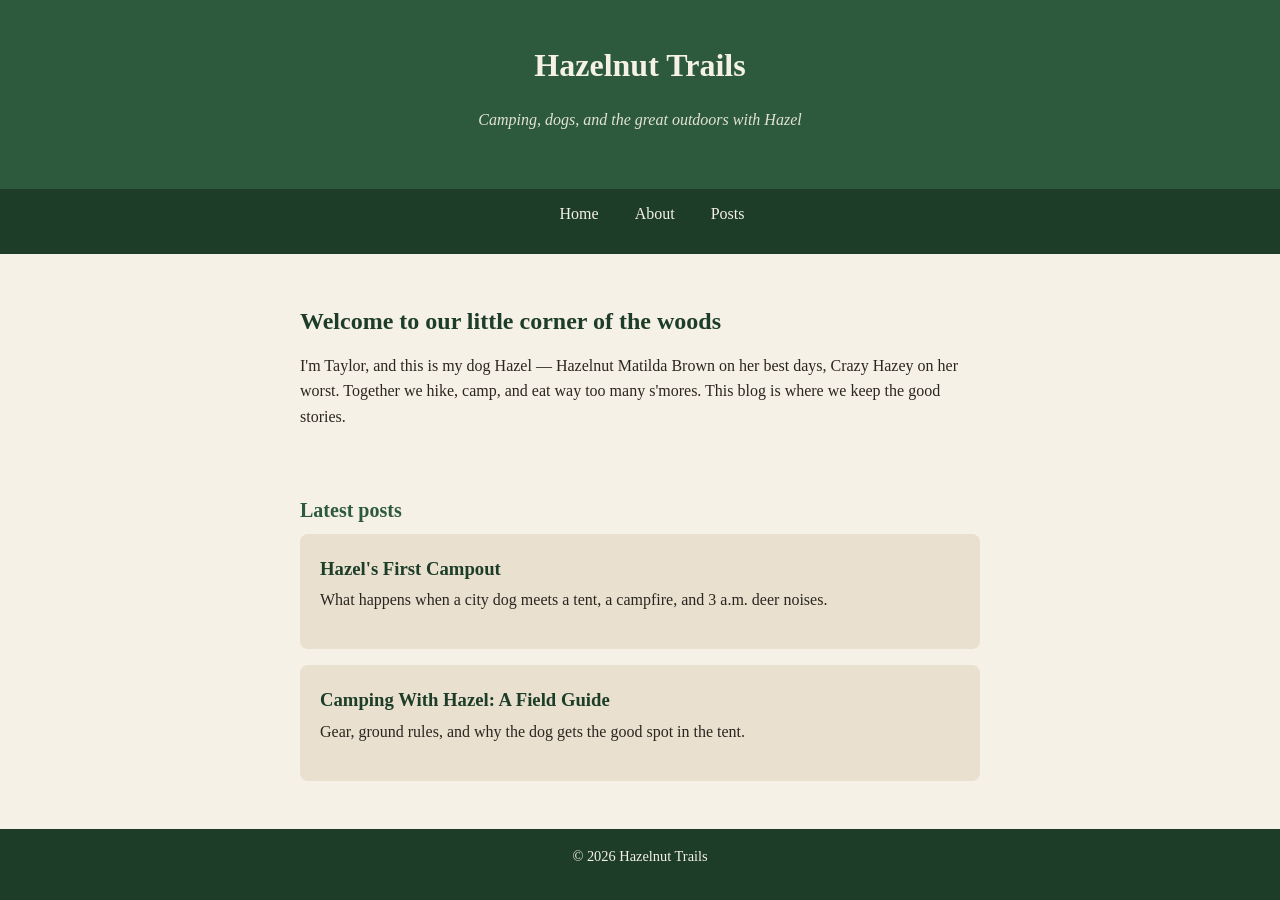
==== index.html @ b1a52868 "Initial commit: Hazelnut Trails blog skeleton" ====
<!DOCTYPE html>
<html lang="en">
<head>
  <meta charset="utf-8">
  <meta name="viewport" content="width=device-width, initial-scale=1">
  <title>Hazelnut Trails</title>
  <link rel="stylesheet" href="style.css">
</head>
<body>
  <header class="site-header">
    <p class="site-title">Hazelnut Trails</p>
    <p class="site-tagline">Camping, dogs, and the great outdoors with Hazel</p>
  </header>

  <nav class="site-nav">
    <ul>
      <li><a href="index.html">Home</a></li>
      <li><a href="about.html">About</a></li>
      <li><a href="index.html#posts">Posts</a></li>
    </ul>
  </nav>

  <main>
    <section class="intro">
      <h1>Welcome to our little corner of the woods</h1>
      <p>
        I'm Taylor, and this is my dog Hazel — Hazelnut Matilda Brown on her
        best days, Crazy Hazey on her worst. Together we hike, camp, and eat
        way too many s'mores. This blog is where we keep the good stories.
      </p>
    </section>

    <section id="posts">
      <h2>Latest posts</h2>
      <ul class="post-list">
        <li>
          <a href="posts/first-campout.html">
            <h3>Hazel's First Campout</h3>
            <p>What happens when a city dog meets a tent, a campfire, and 3 a.m. deer noises.</p>
          </a>
        </li>
        <li>
          <a href="posts/camping-with-hazel.html">
            <h3>Camping With Hazel: A Field Guide</h3>
            <p>Gear, ground rules, and why the dog gets the good spot in the tent.</p>
          </a>
        </li>
      </ul>
    </section>
  </main>

  <footer class="site-footer">
    <p>&copy; 2026 Hazelnut Trails</p>
  </footer>
</body>
</html>
---- style.css ----
:root {
  --leaf: #2d5a3d;
  --leaf-dark: #1d3d29;
  --bark: #5b4028;
  --cream: #f6f1e7;
  --smoke: #e9e0cf;
  --ink: #2b2520;
}

* {
  margin: 0;
  padding: 0;
  box-sizing: border-box;
}

body {
  font-family: Georgia, "Times New Roman", serif;
  background: var(--cream);
  color: var(--ink);
  line-height: 1.6;
  display: flex;
  flex-direction: column;
  min-height: 100vh;
}

.site-header {
  background: var(--leaf);
  color: var(--cream);
  padding: 2.5rem 1rem;
  text-align: center;
}

.site-title {
  font-size: 2rem;
  color: var(--cream);
  font-weight: bold;
}

.site-tagline {
  margin-top: 0.25rem;
  font-style: italic;
  opacity: 0.9;
}

.site-nav {
  background: var(--leaf-dark);
}

.site-nav ul {
  list-style: none;
  display: flex;
  gap: 1.25rem;
  justify-content: center;
  flex-wrap: wrap;
  padding: 0.75rem;
}

.site-nav a {
  color: var(--cream);
  text-decoration: none;
  padding: 0.25rem 0.5rem;
  border-radius: 4px;
}

.site-nav a:hover {
  background: var(--bark);
}

main {
  flex: 1;
  max-width: 720px;
  width: 100%;
  margin: 0 auto;
  padding: 2rem 1.25rem;
}

h1 {
  color: var(--leaf-dark);
  margin-bottom: 0.75rem;
}

h2 {
  color: var(--leaf);
  margin: 1.5rem 0 0.5rem;
  font-size: 1.25rem;
}

p {
  margin-bottom: 1rem;
}

ul {
  margin: 0 0 1rem 1.5rem;
}

.intro {
  padding: 1rem 0 1.5rem;
}

.post-list {
  list-style: none;
  margin-left: 0;
}

.post-list li {
  background: var(--smoke);
  border-radius: 8px;
  margin: 0 0 1rem;
  transition: transform 0.1s ease;
}

.post-list li:hover {
  transform: translateY(-2px);
}

.post-list a {
  display: block;
  padding: 1.25rem;
  text-decoration: none;
  color: inherit;
}

.post-list h3 {
  color: var(--leaf-dark);
  margin-bottom: 0.25rem;
}

.about {
  margin-bottom: 1.5rem;
}

.post-date {
  font-size: 0.9rem;
  font-style: italic;
  color: var(--bark);
  margin-bottom: 1rem;
}

blockquote {
  border-left: 4px solid var(--bark);
  background: var(--smoke);
  padding: 0.75rem 1rem;
  margin: 1rem 0;
  font-style: italic;
}

.site-footer {
  background: var(--leaf-dark);
  color: var(--cream);
  text-align: center;
  padding: 1rem;
  font-size: 0.9rem;
}

@media (max-width: 600px) {
  .site-title {
    font-size: 1.5rem;
  }

  main {
    padding: 1.25rem 0.75rem;
  }
}
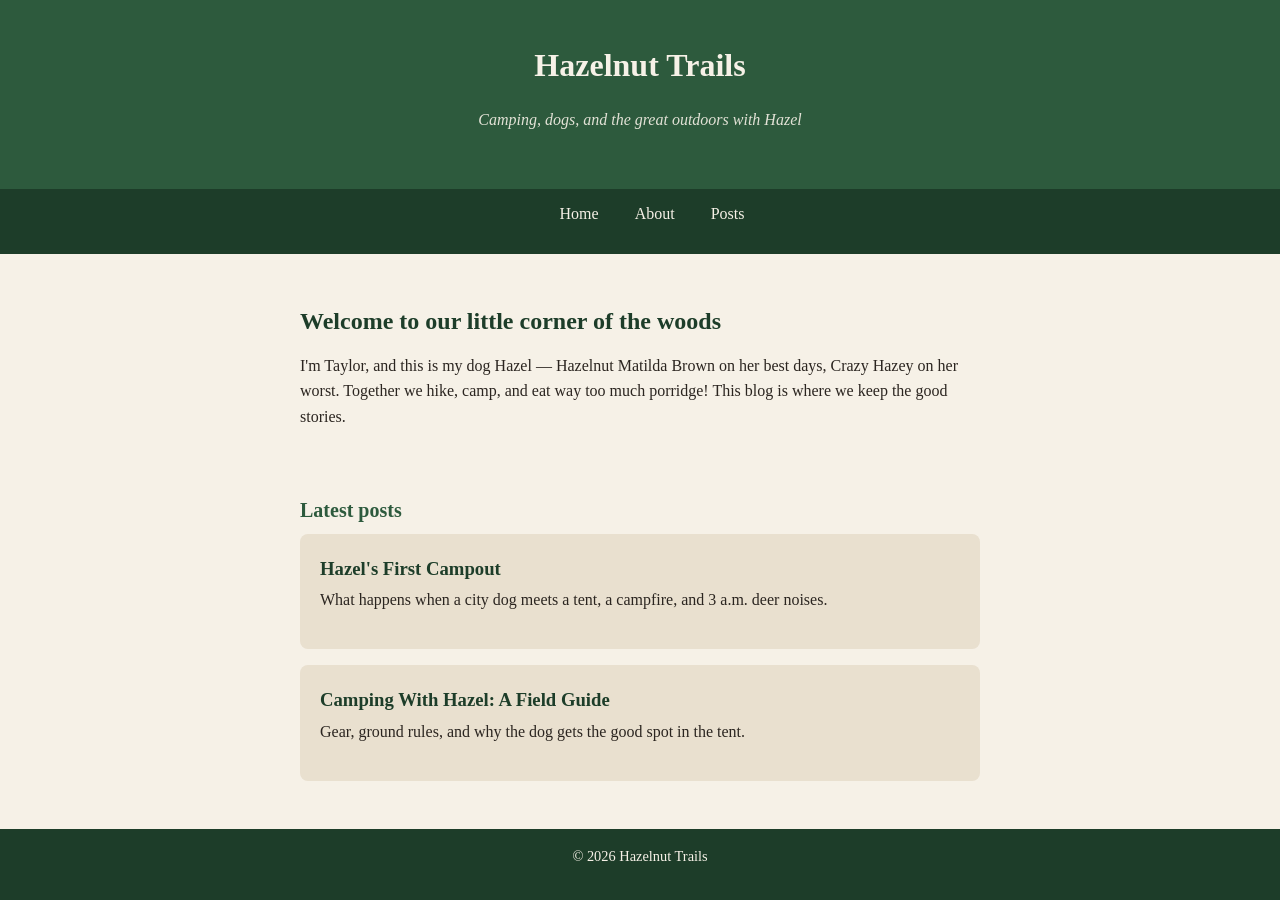
==== commit 84f747fb: "Update intro: porridge over s'mores" ====
--- a/index.html
+++ b/index.html
@@ -26,7 +26,7 @@
       <p>
         I'm Taylor, and this is my dog Hazel — Hazelnut Matilda Brown on her
         best days, Crazy Hazey on her worst. Together we hike, camp, and eat
-        way too many s'mores. This blog is where we keep the good stories.
+        way too much porridge! This blog is where we keep the good stories.
       </p>
     </section>
 
@@ -53,4 +53,4 @@
     <p>&copy; 2026 Hazelnut Trails</p>
   </footer>
 </body>
-</html>+</html>
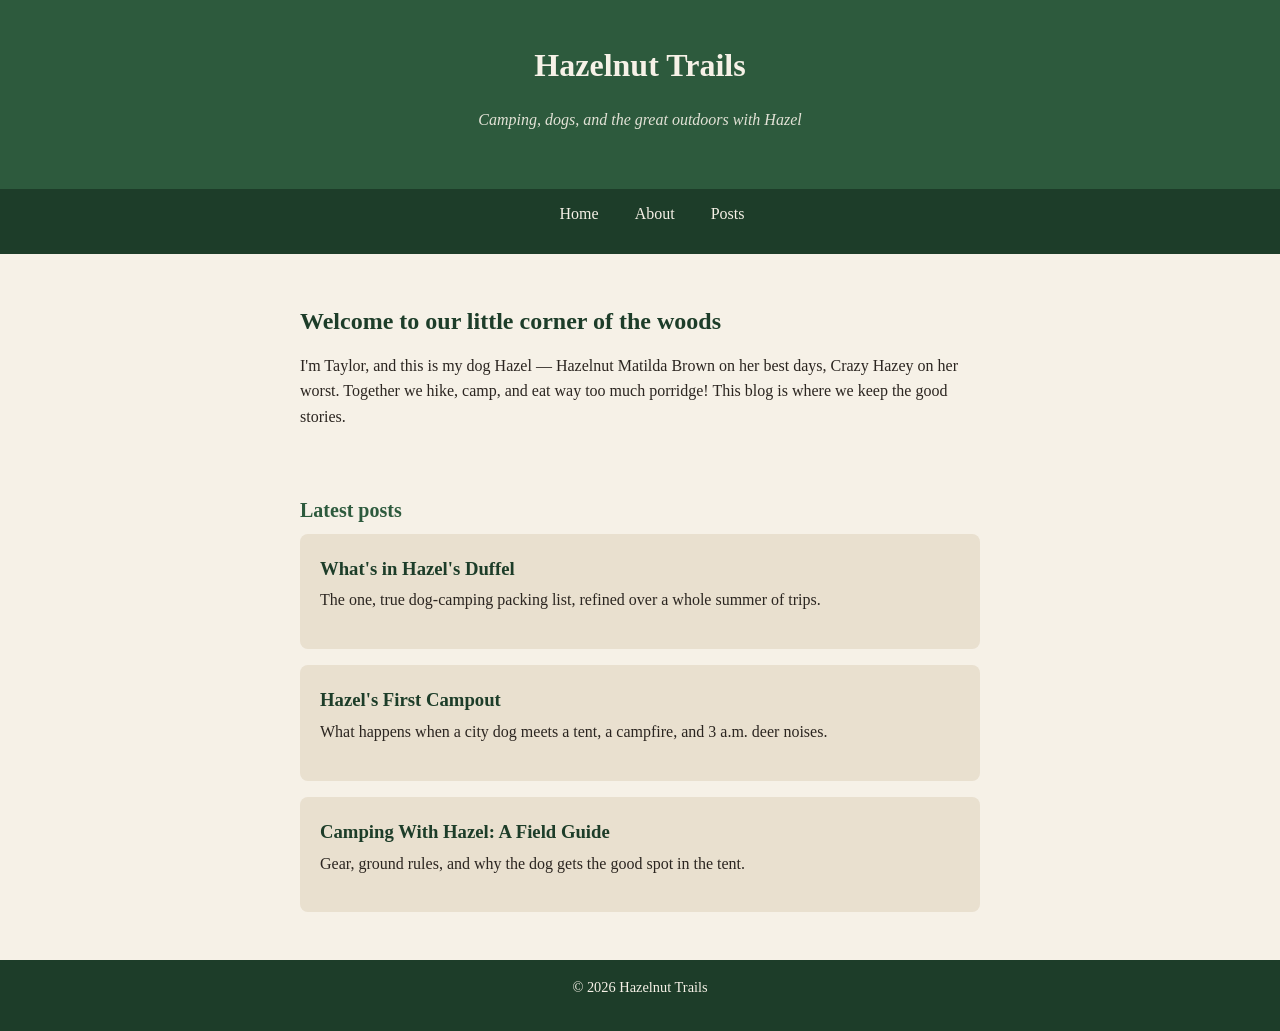
==== commit 1a2d7164: "Add post: What's in Hazel's Duffel" ====
--- a/index.html
+++ b/index.html
@@ -34,6 +34,12 @@
       <h2>Latest posts</h2>
       <ul class="post-list">
         <li>
+          <a href="posts/hazels-duffel.html">
+            <h3>What's in Hazel's Duffel</h3>
+            <p>The one, true dog-camping packing list, refined over a whole summer of trips.</p>
+          </a>
+        </li>
+        <li>
           <a href="posts/first-campout.html">
             <h3>Hazel's First Campout</h3>
             <p>What happens when a city dog meets a tent, a campfire, and 3 a.m. deer noises.</p>
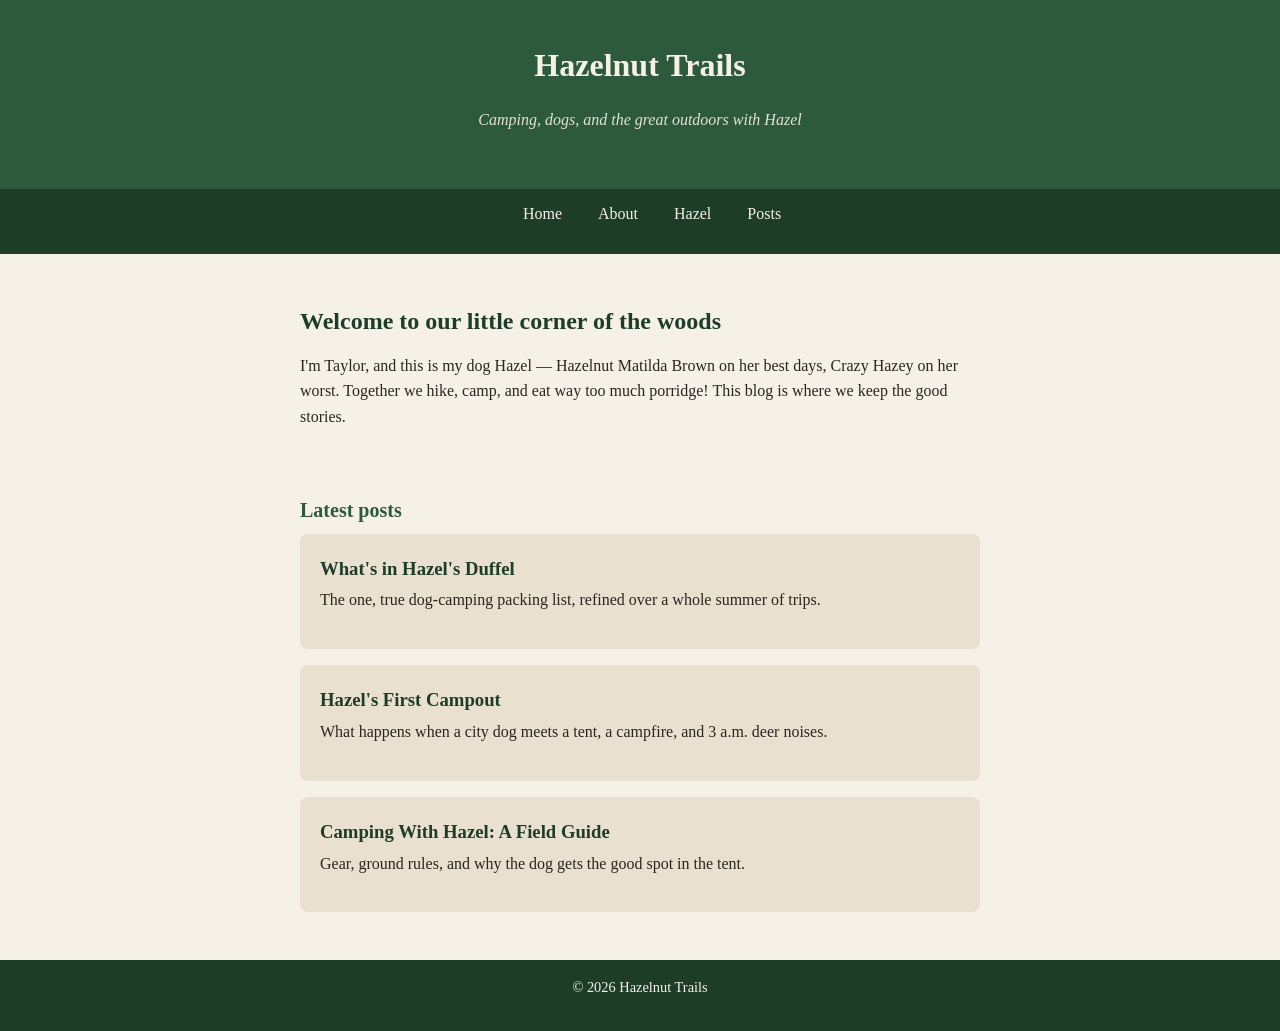
==== commit 95735573: "Add Hazel photo gallery and fix about.html links" ====
--- a/index.html
+++ b/index.html
@@ -16,6 +16,7 @@
     <ul>
       <li><a href="index.html">Home</a></li>
       <li><a href="about.html">About</a></li>
+      <li><a href="gallery.html">Hazel</a></li>
       <li><a href="index.html#posts">Posts</a></li>
     </ul>
   </nav>
--- a/style.css
+++ b/style.css
@@ -129,6 +129,43 @@
   margin-bottom: 1.5rem;
 }
 
+.about-photo {
+  max-width: 320px;
+  border-radius: 8px;
+  margin: 0.75rem 0;
+}
+
+.gallery-note {
+  font-style: italic;
+  color: var(--bark);
+}
+
+.gallery {
+  display: grid;
+  grid-template-columns: repeat(auto-fill, minmax(250px, 1fr));
+  gap: 1rem;
+  margin-top: 1rem;
+}
+
+.gallery figure {
+  margin: 0;
+  background: var(--smoke);
+  border-radius: 8px;
+  overflow: hidden;
+}
+
+.gallery img {
+  display: block;
+  width: 100%;
+  height: auto;
+}
+
+.gallery figcaption {
+  padding: 0.5rem 0.75rem;
+  font-size: 0.85rem;
+  color: var(--bark);
+}
+
 .post-date {
   font-size: 0.9rem;
   font-style: italic;
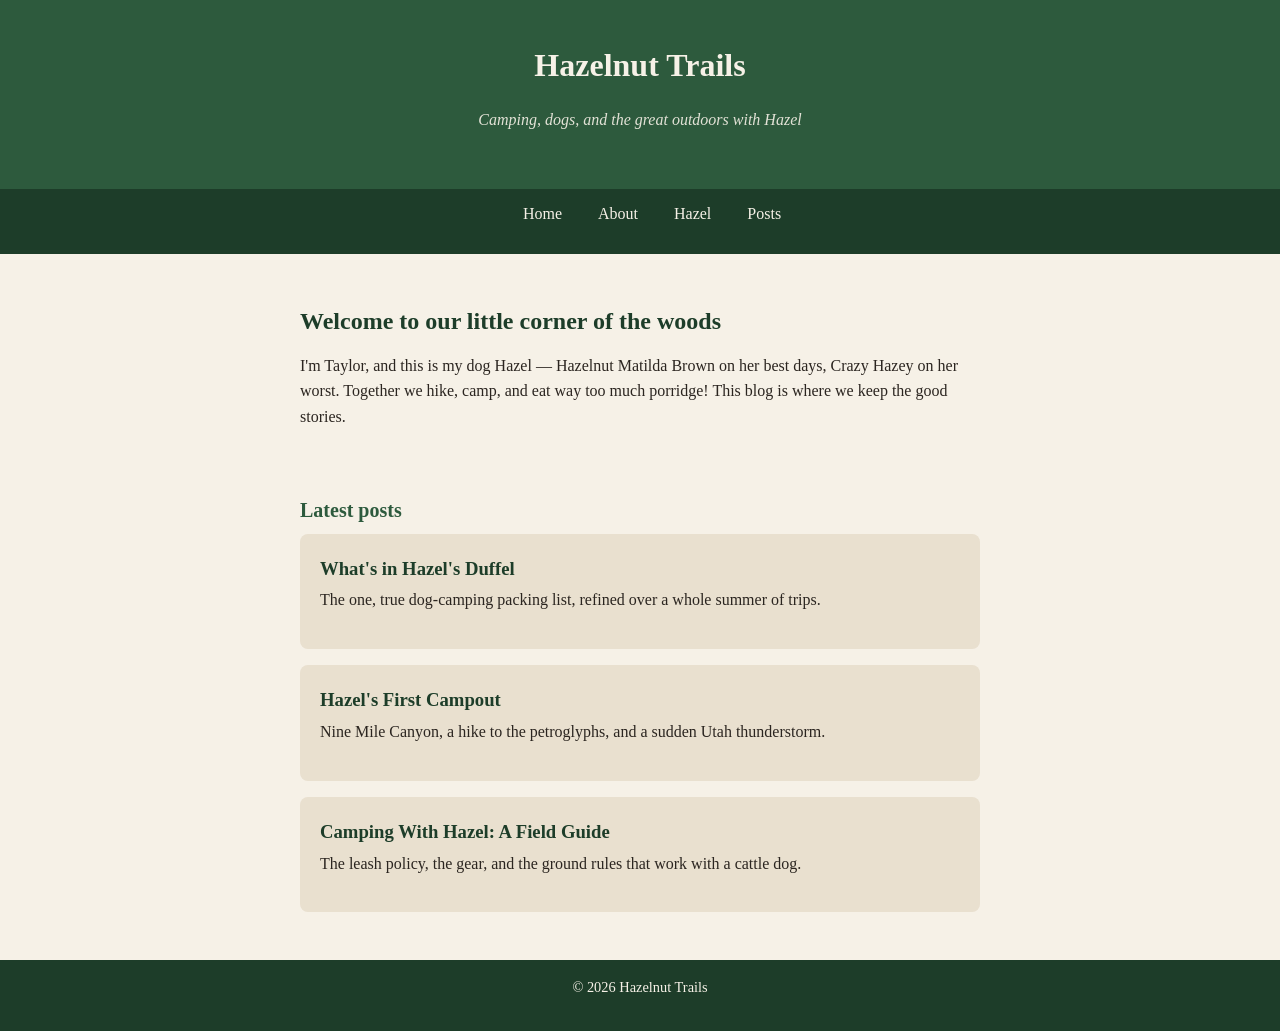
==== commit 882381a9: "Rewrite first posts with real Hazel stories; fix about bio" ====
--- a/index.html
+++ b/index.html
@@ -43,13 +43,13 @@
         <li>
           <a href="posts/first-campout.html">
             <h3>Hazel's First Campout</h3>
-            <p>What happens when a city dog meets a tent, a campfire, and 3 a.m. deer noises.</p>
+            <p>Nine Mile Canyon, a hike to the petroglyphs, and a sudden Utah thunderstorm.</p>
           </a>
         </li>
         <li>
           <a href="posts/camping-with-hazel.html">
             <h3>Camping With Hazel: A Field Guide</h3>
-            <p>Gear, ground rules, and why the dog gets the good spot in the tent.</p>
+            <p>The leash policy, the gear, and the ground rules that work with a cattle dog.</p>
           </a>
         </li>
       </ul>
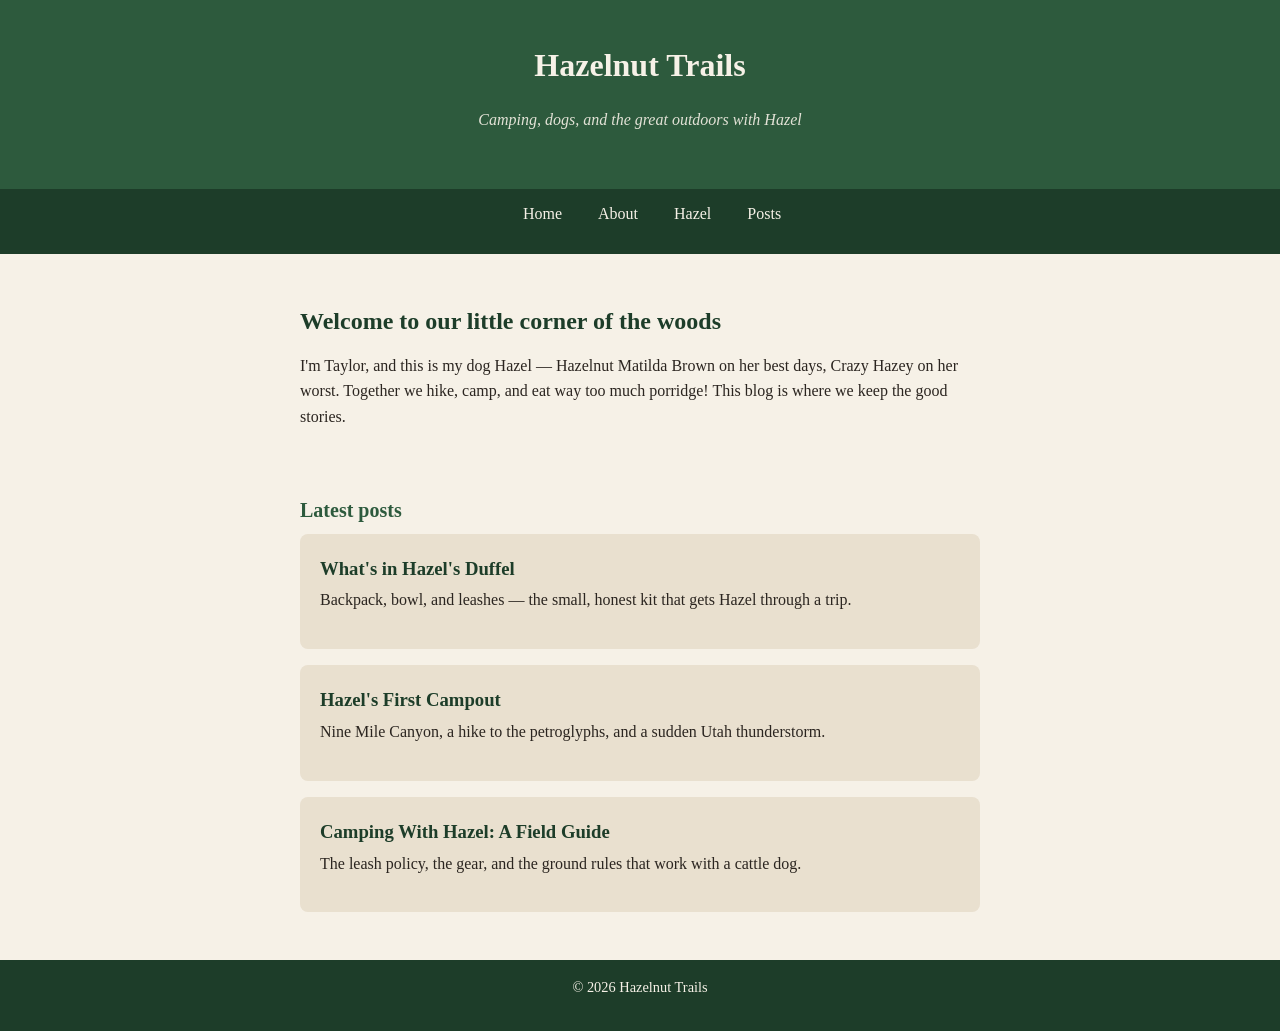
==== commit 72ae2125: "Rewrite duffel post; swap gallery photos" ====
--- a/index.html
+++ b/index.html
@@ -37,7 +37,7 @@
         <li>
           <a href="posts/hazels-duffel.html">
             <h3>What's in Hazel's Duffel</h3>
-            <p>The one, true dog-camping packing list, refined over a whole summer of trips.</p>
+            <p>Backpack, bowl, and leashes — the small, honest kit that gets Hazel through a trip.</p>
           </a>
         </li>
         <li>
